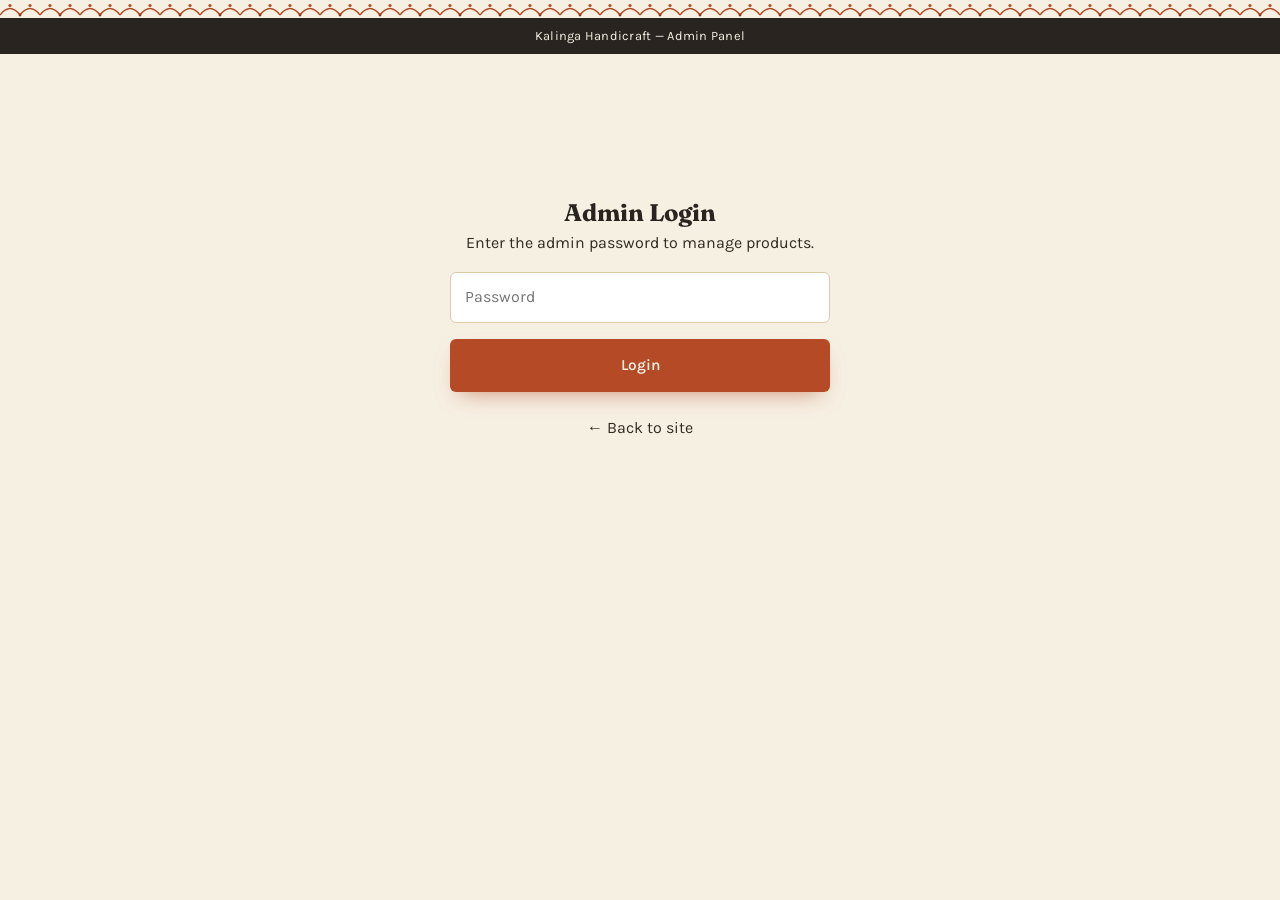
==== admin.html @ 69d44090 "changes on pages" ====
<!DOCTYPE html>
<html lang="en">
<head>
<meta charset="UTF-8">
<meta name="viewport" content="width=device-width, initial-scale=1.0">
<title>Admin — Kalinga Handicraft</title>
<meta name="robots" content="noindex,nofollow">
<link rel="preconnect" href="https://fonts.googleapis.com">
<link rel="preconnect" href="https://fonts.gstatic.com" crossorigin>
<link href="https://fonts.googleapis.com/css2?family=Fraunces:ital,opsz,wght@0,9..144,400;0,9..144,500;0,9..144,600;0,9..144,700;1,9..144,500&family=Karla:wght@400;500;600;700&display=swap" rel="stylesheet">
<link rel="stylesheet" href="styles.css">
</head>
<body>

<div class="deco-strip deco-strip--top" aria-hidden="true"></div>
<div class="topbar"><p>Kalinga Handicraft — Admin Panel</p></div>

<div class="admin-wrap">

  <div class="admin-gate" id="gate">
    <h2>Admin Login</h2>
    <p>Enter the admin password to manage products.</p>
    <input type="password" id="pw" placeholder="Password">
    <button class="btn btn-primary" id="loginBtn" style="width:100%;justify-content:center;">Login</button>
    <p id="loginMsg" style="color:var(--terracotta);margin-top:10px;"></p>
    <p style="margin-top:24px;"><a href="index.html">&larr; Back to site</a></p>
  </div>

  <div id="panel" style="display:none;">
    <h1 style="margin-bottom:6px;">Manage Products</h1>
    <p style="color:var(--brown);margin-bottom:24px;">Products added here appear instantly on Shop, Our Art (type: Art) and Crafts (type: Craft). Data is saved in this browser.</p>

    <form class="admin-form" id="productForm">
      <input type="hidden" id="editId">
      <label class="full">Product Name
        <input type="text" id="fName" required>
      </label>
      <label>Price (₹)
        <input type="number" id="fPrice" min="0" required>
      </label>
      <label>Type
        <select id="fType" required>
          <option value="art">Art</option>
          <option value="craft">Craft</option>
        </select>
      </label>
      <label class="full">Category
        <input type="text" id="fCategory" list="catList" placeholder="e.g. Folk Paintings" required>
        <datalist id="catList"></datalist>
      </label>
      <label class="full">Image path (inside your images/ folder)
        <input type="text" id="fImage" placeholder="images/your-photo.jpg" required>
      </label>
      <div class="full" style="display:flex;gap:10px;">
        <button type="submit" class="btn btn-primary" id="saveBtn">Add Product</button>
        <button type="button" class="btn btn-outline" id="cancelEdit" style="display:none;">Cancel Edit</button>
      </div>
    </form>

    <table class="admin-table">
      <thead><tr><th>Image</th><th>Name</th><th>Category</th><th>Type</th><th>Price</th><th></th></tr></thead>
      <tbody id="productRows"></tbody>
    </table>
  </div>

</div>

<div class="toast" id="toast" role="status" aria-live="polite"></div>

<script src="products.js"></script>
<script>
(() => {
  const PASSWORD = 'kalinga2026'; // change this before going live
  const gate = document.getElementById('gate');
  const panel = document.getElementById('panel');

  function toast(msg){
    const t = document.getElementById('toast');
    t.textContent = msg; t.classList.add('show');
    clearTimeout(window._t); window._t = setTimeout(()=>t.classList.remove('show'), 2200);
  }

  document.getElementById('loginBtn').addEventListener('click', () => {
    if (document.getElementById('pw').value === PASSWORD) {
      gate.style.display = 'none';
      panel.style.display = 'block';
      renderCategories();
      renderTable();
    } else {
      document.getElementById('loginMsg').textContent = 'Incorrect password.';
    }
  });

  function renderCategories(){
    const list = document.getElementById('catList');
    list.innerHTML = window.KHStore.CATEGORIES.map(c => `<option value="${c}">`).join('');
  }

  function renderTable(){
    const rows = document.getElementById('productRows');
    const products = window.KHStore.getProducts();
    rows.innerHTML = products.map(p => `
      <tr>
        <td><img src="${p.image}" alt=""></td>
        <td>${p.name}</td>
        <td>${p.category}</td>
        <td>${p.type}</td>
        <td>₹${Number(p.price).toLocaleString('en-IN')}</td>
        <td>
          <button class="edit-btn" data-id="${p.id}">Edit</button>
          <button class="del-btn" data-id="${p.id}">Delete</button>
        </td>
      </tr>
    `).join('');

    rows.querySelectorAll('.edit-btn').forEach(b => b.addEventListener('click', () => startEdit(b.dataset.id)));
    rows.querySelectorAll('.del-btn').forEach(b => b.addEventListener('click', () => {
      if (confirm('Delete this product?')) {
        window.KHStore.deleteProduct(b.dataset.id);
        renderTable();
        toast('Product deleted');
      }
    }));
  }

  function startEdit(id){
    const p = window.KHStore.getProducts().find(x => x.id === id);
    if (!p) return;
    document.getElementById('editId').value = p.id;
    document.getElementById('fName').value = p.name;
    document.getElementById('fPrice').value = p.price;
    document.getElementById('fType').value = p.type;
    document.getElementById('fCategory').value = p.category;
    document.getElementById('fImage').value = p.image;
    document.getElementById('saveBtn').textContent = 'Save Changes';
    document.getElementById('cancelEdit').style.display = 'inline-flex';
    window.scrollTo({top:0, behavior:'smooth'});
  }

  function resetForm(){
    document.getElementById('productForm').reset();
    document.getElementById('editId').value = '';
    document.getElementById('saveBtn').textContent = 'Add Product';
    document.getElementById('cancelEdit').style.display = 'none';
  }

  document.getElementById('cancelEdit').addEventListener('click', resetForm);

  document.getElementById('productForm').addEventListener('submit', (e) => {
    e.preventDefault();
    const id = document.getElementById('editId').value;
    const data = {
      name: document.getElementById('fName').value.trim(),
      price: Number(document.getElementById('fPrice').value),
      type: document.getElementById('fType').value,
      category: document.getElementById('fCategory').value.trim(),
      image: document.getElementById('fImage').value.trim()
    };
    if (id) {
      window.KHStore.updateProduct(id, data);
      toast('Product updated');
    } else {
      window.KHStore.addProduct(data);
      toast('Product added');
    }
    resetForm();
    renderCategories();
    renderTable();
  });
})();
</script>
</body>
</html>
---- styles.css ----
/* =========================================================
   KalaSetu — Design Tokens
========================================================= */
:root{
  --cream:        #F6F0E3;
  --cream-deep:   #EFE6D2;
  --sand-dark:    #DCCBA6;
  --brown:        #6B4226;
  --charcoal:     #2A2420;
  --ink:          #33291F;

  --terracotta:   #B54A26;
  --terracotta-dk:#8F3A1D;
  --maroon:       #7A2E23;
  --saffron:      #C9963E;
  --gold:         #C9963E;
  --clay:         #C1652F;
  --clay-dark:    #9A4C22;
  --skin:         #E7B98A;

  --green:        #3C5C43;
  --green-dark:   #24382A;
  --teal:         #2E5952;
  --teal-dark:    #1D3B36;

  --font-display: "Fraunces", "Georgia", serif;
  --font-body:    "Karla", "Segoe UI", sans-serif;

  --radius-sm: 6px;
  --radius-md: 14px;
  --shadow-card: 0 10px 24px -14px rgba(42,36,32,.35);

  --wrap: 1200px;
}

/* =========================================================
   Reset & base
========================================================= */
*,*::before,*::after{ box-sizing:border-box; }
html{ scroll-behavior:smooth; }
@media (prefers-reduced-motion: reduce){
  html{ scroll-behavior:auto; }
  *{ animation-duration:0.001ms !important; animation-iteration-count:1 !important; transition-duration:0.001ms !important; }
}
body{
  margin:0;
  font-family:var(--font-body);
  color:var(--ink);
  background:var(--cream);
  -webkit-font-smoothing:antialiased;
  line-height:1.55;
}
h1,h2,h3,h4,h5{ font-family:var(--font-display); margin:0; color:var(--charcoal); }
p{ margin:0; }
a{ color:inherit; text-decoration:none; }
img,svg{ display:block; max-width:100%; }
button{ font:inherit; cursor:pointer; }
ul{ list-style:none; margin:0; padding:0; }
:focus-visible{ outline:2.5px solid var(--terracotta); outline-offset:3px; }

.wrap{
  max-width:var(--wrap);
  margin-inline:auto;
  padding-inline:24px;
}

/* =========================================================
   Buttons
========================================================= */
.btn{
  display:inline-flex; align-items:center; gap:10px;
  padding:14px 26px;
  font-family:var(--font-body);
  font-weight:600;
  font-size:0.96rem;
  border-radius:var(--radius-sm);
  border:1.5px solid transparent;
  transition:transform .18s ease, background-color .18s ease, color .18s ease, box-shadow .18s ease;
  white-space:nowrap;
}
.btn svg{ width:16px; height:16px; fill:none; stroke:currentColor; stroke-width:2.2; stroke-linecap:round; }
.btn-primary{
  background:var(--terracotta);
  color:var(--cream);
  box-shadow:0 10px 22px -10px rgba(181,74,38,.6);
}
.btn-primary:hover{ background:var(--terracotta-dk); transform:translateY(-2px); }
.btn-outline{
  background:transparent;
  border-color:var(--green-dark);
  color:var(--green-dark);
}
.btn-outline:hover{ background:var(--green-dark); color:var(--cream); transform:translateY(-2px); }

/* =========================================================
   Ornamental border strips (mehndi-style repeating SVG tiles)
   Used: top of page, base of hero, edges of the service strip,
   and the footer's bottom-most band.
========================================================= */
.deco-strip{
  width:100%;
  background-repeat:repeat-x;
  background-position:left top;
}
.deco-strip--top{
  height:18px;
  background-color:var(--cream);
  background-image:url("data:image/svg+xml,%3Csvg%20xmlns%3D%22http%3A//www.w3.org/2000/svg%22%20width%3D%22240%22%20height%3D%2218%22%20viewBox%3D%220%200%20240%2018%22%3E%20%3Crect%20width%3D%22240%22%20height%3D%2218%22%20fill%3D%22%23F6F0E3%22/%3E%20%3Cg%20fill%3D%22none%22%20stroke%3D%22%23B54A26%22%20stroke-width%3D%221.3%22%3E%20%3Cpath%20d%3D%22M0%2C15%20Q10%2C2%2020%2C15%20Q30%2C2%2040%2C15%22%20/%3E%3Cpath%20d%3D%22M40%2C15%20Q50%2C2%2060%2C15%20Q70%2C2%2080%2C15%22%20/%3E%3Cpath%20d%3D%22M80%2C15%20Q90%2C2%20100%2C15%20Q110%2C2%20120%2C15%22%20/%3E%3Cpath%20d%3D%22M120%2C15%20Q130%2C2%20140%2C15%20Q150%2C2%20160%2C15%22%20/%3E%3Cpath%20d%3D%22M160%2C15%20Q170%2C2%20180%2C15%20Q190%2C2%20200%2C15%22%20/%3E%3Cpath%20d%3D%22M200%2C15%20Q210%2C2%20220%2C15%20Q230%2C2%20240%2C15%22%20/%3E%20%3C/g%3E%20%3Cg%20fill%3D%22%23B54A26%22%3E%20%3Ccircle%20cx%3D%2210%22%20cy%3D%225.5%22%20r%3D%221.6%22/%3E%3Ccircle%20cx%3D%2230%22%20cy%3D%225.5%22%20r%3D%221.6%22/%3E%3Ccircle%20cx%3D%2250%22%20cy%3D%225.5%22%20r%3D%221.6%22/%3E%3Ccircle%20cx%3D%2270%22%20cy%3D%225.5%22%20r%3D%221.6%22/%3E%3Ccircle%20cx%3D%2290%22%20cy%3D%225.5%22%20r%3D%221.6%22/%3E%3Ccircle%20cx%3D%22110%22%20cy%3D%225.5%22%20r%3D%221.6%22/%3E%3Ccircle%20cx%3D%22130%22%20cy%3D%225.5%22%20r%3D%221.6%22/%3E%3Ccircle%20cx%3D%22150%22%20cy%3D%225.5%22%20r%3D%221.6%22/%3E%3Ccircle%20cx%3D%22170%22%20cy%3D%225.5%22%20r%3D%221.6%22/%3E%3Ccircle%20cx%3D%22190%22%20cy%3D%225.5%22%20r%3D%221.6%22/%3E%3Ccircle%20cx%3D%22210%22%20cy%3D%225.5%22%20r%3D%221.6%22/%3E%3Ccircle%20cx%3D%22230%22%20cy%3D%225.5%22%20r%3D%221.6%22/%3E%20%3C/g%3E%20%3Cg%20fill%3D%22%238F3A1D%22%3E%20%3Ccircle%20cx%3D%2220%22%20cy%3D%2215%22%20r%3D%221.4%22/%3E%3Ccircle%20cx%3D%2260%22%20cy%3D%2215%22%20r%3D%221.4%22/%3E%3Ccircle%20cx%3D%22100%22%20cy%3D%2215%22%20r%3D%221.4%22/%3E%3Ccircle%20cx%3D%22140%22%20cy%3D%2215%22%20r%3D%221.4%22/%3E%3Ccircle%20cx%3D%22180%22%20cy%3D%2215%22%20r%3D%221.4%22/%3E%3Ccircle%20cx%3D%22220%22%20cy%3D%2215%22%20r%3D%221.4%22/%3E%20%3C/g%3E%20%3C/svg%3E");
  background-size:240px 18px;
}

/* =========================================================
   Topbar
========================================================= */
.topbar{
  background:var(--charcoal);
  color:var(--cream);
  text-align:center;
  font-size:0.8rem;
  letter-spacing:.02em;
  padding:8px 16px;
}

/* =========================================================
   Header
========================================================= */
.site-header{
  position:sticky; top:0; z-index:100;
  background:var(--cream);
  border-bottom:1px solid var(--sand-dark);
  transition:box-shadow .25s ease;
}
.site-header.scrolled{ box-shadow:0 8px 20px -14px rgba(0,0,0,.3); }

.header-row{
  display:flex; align-items:center; justify-content:space-between;
  padding-block:14px;
  gap:24px;
}
.brand{ display:flex; align-items:center; gap:12px; flex-shrink:0; }
.brand-mark{ width:44px; height:44px; color:var(--terracotta); flex-shrink:0; }
.brand-mark svg{ width:100%; height:100%; }
.brand-text{ display:flex; flex-direction:column; line-height:1.2; }
.brand-text strong{ font-family:var(--font-display); font-size:1.35rem; color:var(--charcoal); }
.brand-text em{ font-style:normal; font-size:.72rem; color:var(--terracotta); letter-spacing:.03em; }

.main-nav{ display:flex; align-items:center; gap:30px; }
.main-nav a{
  font-weight:600; font-size:.96rem; color:var(--ink);
  position:relative; padding-bottom:4px;
}
.main-nav a::after{
  content:""; position:absolute; left:0; right:100%; bottom:0; height:2px;
  background:var(--terracotta); transition:right .22s ease;
}
.main-nav a:hover::after, .main-nav a.active::after{ right:0; }
.main-nav a.active{ color:var(--terracotta); }

.header-actions{ display:flex; align-items:center; gap:6px; }
.icon-btn{
  width:40px; height:40px; display:grid; place-items:center;
  background:transparent; border:none; border-radius:50%;
  color:var(--ink); position:relative; transition:background .18s ease, color .18s ease;
}
.icon-btn:hover{ background:var(--cream-deep); color:var(--terracotta); }
.icon-btn svg{ width:20px; height:20px; fill:none; stroke:currentColor; stroke-width:2; stroke-linecap:round; stroke-linejoin:round; }
.cart-count{
  position:absolute; top:2px; right:2px;
  width:16px; height:16px; border-radius:50%;
  background:var(--terracotta); color:var(--cream);
  font-size:.62rem; font-weight:700; display:grid; place-items:center;
  transition:transform .2s ease;
}
.cart-count.bump{ transform:scale(1.4); }

.hamburger{
  display:none; width:40px; height:40px; border:none; background:none;
  flex-direction:column; justify-content:center; align-items:center; gap:5px;
}
.hamburger span{ width:22px; height:2px; background:var(--charcoal); transition:transform .25s ease, opacity .25s ease; }
.hamburger[aria-expanded="true"] span:nth-child(1){ transform:translateY(7px) rotate(45deg); }
.hamburger[aria-expanded="true"] span:nth-child(2){ opacity:0; }
.hamburger[aria-expanded="true"] span:nth-child(3){ transform:translateY(-7px) rotate(-45deg); }

.search-panel{
  max-height:0; overflow:hidden;
  background:var(--cream-deep);
  transition:max-height .3s ease;
}
.search-panel.open{ max-height:90px; border-top:1px solid var(--sand-dark); }
.search-panel form{ display:flex; gap:10px; padding:16px 0; }
.search-panel input{
  flex:1; padding:12px 16px; border:1.5px solid var(--sand-dark);
  border-radius:var(--radius-sm); font:inherit; background:var(--cream);
}
.search-panel button{
  padding:12px 22px; background:var(--terracotta); color:var(--cream);
  border:none; border-radius:var(--radius-sm); font-weight:600;
}

/* =========================================================
   Hero / Automatic Full-Width Banner Slider
========================================================= */

.hero-banner{
  position:relative;
  width:100%;
  overflow:hidden;
  background:var(--cream);
}

/* The banner uses the image's natural aspect ratio.
   This keeps your 1536x1024-style artwork proportional. */
.hero-slider{
  position:relative;
  width:100%;
  aspect-ratio:3 / 2;
  min-height:320px;
  overflow:hidden;
}

/* Individual slides */
.hero-slide{
  position:absolute;
  inset:0;
  width:100%;
  height:100%;

  opacity:0;
  visibility:hidden;
  z-index:0;

  transition:
    opacity 1s ease-in-out,
    visibility 1s ease-in-out;
}

.hero-slide.active{
  opacity:1;
  visibility:visible;
  z-index:1;
}

/* Full banner image */
.hero-slide img{
  display:block;
  width:100%;
  height:100%;
  object-fit:cover;
  object-position:center center;
}

/* =========================================================
   Slider arrows
========================================================= */

.hero-arrow{
  position:absolute;
  top:50%;
  z-index:10;

  width:46px;
  height:46px;

  transform:translateY(-50%);

  display:flex;
  align-items:center;
  justify-content:center;

  border:1px solid rgba(255,255,255,.55);
  border-radius:50%;

  background:rgba(42,36,32,.28);
  color:#fff;

  font-size:25px;
  line-height:1;

  cursor:pointer;

  opacity:0;
  transition:
    opacity .25s ease,
    background .25s ease,
    transform .25s ease;
}

.hero-banner:hover .hero-arrow,
.hero-arrow:focus-visible{
  opacity:1;
}

.hero-arrow:hover{
  background:rgba(42,36,32,.65);
}

.hero-prev{
  left:22px;
}

.hero-next{
  right:22px;
}

/* =========================================================
   Slider dots
========================================================= */

.hero-dots{
  position:absolute;
  left:50%;
  bottom:18px;
  z-index:12;

  transform:translateX(-50%);

  display:flex;
  align-items:center;
  gap:9px;
}

.hero-dot{
  width:11px;
  height:11px;

  padding:0;

  border:1.5px solid #fff;
  border-radius:50%;

  background:rgba(255,255,255,.35);

  cursor:pointer;

  transition:
    transform .25s ease,
    background-color .25s ease;
}

.hero-dot.active{
  background:#fff;
  transform:scale(1.25);
}

/* =========================================================
   Responsive banner
========================================================= */

@media (max-width:880px){
  .hero-slider{
    aspect-ratio:3 / 2;
    min-height:260px;
  }

  .hero-arrow{
    opacity:1;
    width:40px;
    height:40px;
    font-size:21px;
  }

  .hero-prev{
    left:12px;
  }

  .hero-next{
    right:12px;
  }
}

@media (max-width:620px){
  .hero-slider{
    aspect-ratio:3 / 2;
    min-height:190px;
  }

  .hero-arrow{
    width:34px;
    height:34px;
    font-size:18px;
  }

  .hero-prev{
    left:8px;
  }

  .hero-next{
    right:8px;
  }

  .hero-dots{
    bottom:9px;
    gap:7px;
  }

  .hero-dot{
    width:8px;
    height:8px;
  }
}

@media (prefers-reduced-motion: reduce){
  .hero-slide{
    transition:none;
  }
}

/* =========================================================
   Value strip
========================================================= */
.value-strip{ background:var(--cream); padding-block:38px; border-bottom:1px solid var(--sand-dark); }
.value-grid{
  display:grid; grid-template-columns:repeat(4,1fr); gap:28px;
}
.value-item{ display:flex; align-items:flex-start; gap:14px; }
.value-item svg{ width:34px; height:34px; flex-shrink:0; fill:none; stroke:var(--terracotta); stroke-width:1.6; stroke-linecap:round; stroke-linejoin:round; margin-top:2px; }
.value-item h3{ font-size:1.02rem; font-weight:700; margin-bottom:2px; }
.value-item p{ font-size:.88rem; color:var(--brown); }

/* =========================================================
   Categories
========================================================= */
.categories{ padding-block:72px; }
.section-title{
  text-align:center; font-size:clamp(1.7rem,3vw,2.2rem); font-weight:600;
  color:var(--green-dark); margin-bottom:44px;
  display:flex; align-items:center; justify-content:center; gap:16px;
}
.title-flourish{ width:40px; height:14px; color:var(--terracotta); }
.title-flourish.flip{ transform:scaleX(-1); }

.category-grid{
  display:grid; grid-template-columns:repeat(6,1fr); gap:20px;
}

/* Side branch decorations flanking the category grid. Save a tall,
   narrow vine/floral illustration as images/left-branch-tree.jpg; the
   right side reuses it flipped, so one artwork covers both. */
.categories{ position:relative; overflow:hidden; }
.category-branch{
  position:absolute; top:0; height:100%;
  width:clamp(60px, 8vw, 140px);
  object-fit:contain; object-position:top center;
  pointer-events:none; opacity:.9; z-index:0;
}
.category-branch-left{ left:0; }
.category-branch-right{ right:0; transform:scaleX(-1); }
.categories .wrap{ position:relative; z-index:1; }

/* Product / category cards. Each is a .fx-card (see "Interactive card
   hover effects" below) so hovering lifts it, lights a cursor-tracked
   glow behind the photo, and spins a thin gradient ring around the edge. */
.category-card{
  position:relative;
  display:block;
  background:var(--cream-deep);
  border-radius:var(--radius-md);
  border:1px solid var(--sand-dark);
  overflow:hidden;
  text-align:center;
  transition:transform .28s ease, box-shadow .28s ease, border-color .28s ease;
}
.category-card:hover{
  transform:translateY(-8px);
  box-shadow:var(--shadow-card);
  border-color:transparent;
}
.category-card img{
  position:relative; z-index:1;
  width:100%; aspect-ratio:1; object-fit:cover;
  transition:transform .5s ease;
}
.category-card:hover img{ transform:scale(1.08); }
.category-card h3{
  position:relative; z-index:1;
  font-size:1rem; font-weight:700; color:var(--charcoal);
  padding:16px 14px 20px;
}

/* =========================================================
   Interactive card hover effects: cursor-tracked glow +
   spinning circular border line. Applied via the .fx-card
   class (added on .category-card, .value-block, and a few
   other panels). The glow position is driven by --mx / --my,
   set in script.js on pointermove; it degrades gracefully to
   a centred glow if JS never sets them.
========================================================= */
.fx-card{
  position:relative;
  isolation:isolate;
}
.fx-card::before,
.fx-card::after{
  content:"";
  position:absolute;
  inset:0;
  border-radius:inherit;
  opacity:0;
  transition:opacity .35s ease;
  pointer-events:none;
}
/* Cursor-tracked glow */
.fx-card::before{
  z-index:0;
  background:radial-gradient(220px circle at var(--mx,50%) var(--my,50%), rgba(181,74,38,.32), transparent 70%);
}
/* Spinning circular border line */
.fx-card::after{
  z-index:3;
  inset:-1px;
  padding:2px;
  background:conic-gradient(from var(--fx-angle,0deg), transparent 0%, var(--gold) 18%, var(--terracotta) 36%, transparent 55%);
  -webkit-mask:linear-gradient(#000 0 0) content-box, linear-gradient(#000 0 0);
  -webkit-mask-composite:xor;
  mask-composite:exclude;
  animation:fx-spin 2.6s linear infinite;
  animation-play-state:paused;
}
.fx-card:hover::before,
.fx-card:hover::after{ opacity:1; }
.fx-card:hover::after{ animation-play-state:running; }
@keyframes fx-spin{
  to{ --fx-angle:360deg; }
}
@property --fx-angle{
  syntax:'<angle>';
  inherits:true;
  initial-value:0deg;
}
@media (prefers-reduced-motion: reduce){
  .fx-card::after{ animation:none; }
}

/* =========================================================
   Story
========================================================= */
.story{ padding-block:72px; background:var(--cream-deep); }
.story-grid{
  display:grid; grid-template-columns:1fr 1fr; gap:64px; align-items:center;
}
.eyebrow-line span{
  color:var(--terracotta); font-weight:700; font-size:.85rem;
}
.story-copy h2{
  font-size:clamp(1.9rem,3.4vw,2.5rem); margin:10px 0 18px; color:var(--charcoal); font-weight:600;
}
.story-copy h2 em{ font-style:italic; color:var(--terracotta); font-weight:500; }
.story-copy p{ color:var(--brown); max-width:48ch; margin-bottom:26px; font-size:1.02rem; }

/* =========================================================
   Service strip
========================================================= */
.service-strip{
  position:relative;
  background:var(--green-dark);
  padding-block:38px;
  color:var(--cream);
}
/* Real carved-wood border artwork framing the strip's top and bottom
   edges, sitting flush above the Quick Links column below it. Fixed
   height + object-fit:cover keeps it a slim trim on wide screens.
   >>> Change the "height" below to make the trim thicker/thinner. <<< */
.service-strip-border{
  display:block;
  position:absolute;
  left:0; right:0;
  width:100%;
  height:16px;
  object-fit:cover;
  object-position:center;
  pointer-events:none;
}
.service-strip-border--top{
  top:0;
}
.service-strip-border--bottom{
  bottom:0;
}

.service-grid{ display:grid; grid-template-columns:repeat(4,1fr); gap:24px; }
.service-item{ display:flex; align-items:center; gap:14px; }
.service-item svg{ width:30px; height:30px; flex-shrink:0; fill:none; stroke:var(--gold); stroke-width:1.7; stroke-linecap:round; stroke-linejoin:round; }
.service-item h4{ color:var(--cream); font-size:.96rem; font-weight:700; }
.service-item p{ font-size:.8rem; color:var(--sand-dark); }

/* =========================================================
   Footer
========================================================= */
.site-footer{ background:var(--charcoal); color:var(--sand-dark); padding-top:56px; }
.footer-grid{
  display:grid; grid-template-columns:1.4fr 1fr 1fr 1.5fr; gap:36px;
  padding-bottom:44px; border-bottom:1px solid rgba(246,240,227,.12);
}
.footer-brand .brand-text strong{ color:var(--cream); }
.footer-brand p{ margin-top:14px; font-size:.88rem; max-width:30ch; }
.footer-col h5{ color:var(--cream); font-size:.95rem; margin-bottom:16px; font-weight:700; }
.footer-col a{ display:block; padding:5px 0; font-size:.9rem; transition:color .18s ease, padding-left .18s ease; }
.footer-col a:hover{ color:var(--gold); padding-left:4px; }
.footer-newsletter p{ font-size:.88rem; margin-bottom:16px; }
#newsletterForm{ display:flex; gap:8px; }
#newsletterForm input{
  flex:1; min-width:0; padding:11px 14px; border-radius:var(--radius-sm);
  border:1.5px solid rgba(246,240,227,.25); background:rgba(246,240,227,.06); color:var(--cream); font:inherit;
}
#newsletterForm input::placeholder{ color:rgba(246,240,227,.5); }
#newsletterForm button{
  width:42px; flex-shrink:0; background:var(--terracotta); border:none; border-radius:var(--radius-sm);
  display:grid; place-items:center; color:var(--cream); transition:background .18s ease;
}
#newsletterForm button:hover{ background:var(--terracotta-dk); }
#newsletterForm button svg{ width:18px; height:18px; fill:none; stroke:currentColor; stroke-width:2.2; }
.form-note{ font-size:.8rem; margin-top:10px; min-height:1em; color:var(--gold); }
.socials{ display:flex; gap:10px; margin-top:18px; }
.socials a{
  width:34px; height:34px; border-radius:50%; border:1px solid rgba(246,240,227,.25);
  display:grid; place-items:center; font-size:.68rem; font-weight:700; letter-spacing:.02em;
  transition:background .18s ease, border-color .18s ease;
}
.socials a:hover{ background:var(--terracotta); border-color:var(--terracotta); color:var(--cream); }
.socials svg{ width:18px; height:18px; }
.socials-row svg{ width:18px; height:18px; }

/* Shop / Art / Crafts catalog */
.filter-bar{ display:flex; flex-wrap:wrap; gap:10px; justify-content:center; margin:0 0 36px; }
.filter-bar .chip{
  padding:8px 18px; border-radius:999px; border:1.5px solid var(--sand-dark); background:var(--cream-deep);
  color:var(--ink); font:inherit; font-size:.9rem; cursor:pointer; transition:background .18s ease,color .18s ease,border-color .18s ease;
}
.filter-bar .chip:hover{ border-color:var(--gold); }
.filter-bar .chip.active{ background:var(--terracotta); border-color:var(--terracotta); color:var(--cream); }
.product-card h3{ margin-bottom:4px; }
.product-price{ color:var(--terracotta-dk,var(--terracotta)); font-weight:700; margin-bottom:12px; }
.product-add{ width:100%; justify-content:center; padding:10px 16px; font-size:.88rem; }
.product-empty{ grid-column:1/-1; text-align:center; color:var(--brown); padding:40px 0; }

/* Admin panel */
.admin-wrap{ max-width:960px; margin:0 auto; padding:60px 20px 100px; }
.admin-gate{ max-width:380px; margin:80px auto; text-align:center; }
.admin-gate input{ width:100%; padding:12px 14px; margin:16px 0; border-radius:var(--radius-sm); border:1.5px solid var(--sand-dark); font:inherit; }
.admin-form{ display:grid; grid-template-columns:1fr 1fr; gap:14px; background:var(--cream-deep); padding:24px; border-radius:var(--radius-md); margin-bottom:36px; }
.admin-form label{ display:flex; flex-direction:column; gap:6px; font-size:.85rem; font-weight:600; }
.admin-form input, .admin-form select{ padding:10px 12px; border-radius:var(--radius-sm); border:1.5px solid var(--sand-dark); font:inherit; }
.admin-form .full{ grid-column:1/-1; }
.admin-table{ width:100%; border-collapse:collapse; font-size:.92rem; }
.admin-table th, .admin-table td{ padding:10px 8px; border-bottom:1px solid var(--sand-dark); text-align:left; vertical-align:middle; }
.admin-table img{ width:44px; height:44px; object-fit:cover; border-radius:6px; }
.admin-table button{ padding:6px 12px; border-radius:6px; border:none; cursor:pointer; font:inherit; font-size:.82rem; margin-right:6px; }
.admin-table .edit-btn{ background:var(--gold); color:var(--ink); }
.admin-table .del-btn{ background:var(--terracotta); color:var(--cream); }
@media (max-width:640px){ .admin-form{ grid-template-columns:1fr; } }

/* Bottom-most ornamental band — maroon scalloped strip carrying the
   copyright line, matching the top/hero borders in style. */
.footer-bottom{
  text-align:center;
  padding:26px 0;
  font-size:.82rem;
  color:var(--cream);
  background-color:var(--maroon);
  background-image:url("data:image/svg+xml,%3Csvg%20xmlns%3D%22http%3A//www.w3.org/2000/svg%22%20width%3D%22240%22%20height%3D%2220%22%20viewBox%3D%220%200%20240%2020%22%3E%20%3Crect%20width%3D%22240%22%20height%3D%2220%22%20fill%3D%22%238F3A1D%22/%3E%20%3Cg%20fill%3D%22none%22%20stroke%3D%22%23F2E6CE%22%20stroke-width%3D%221.1%22%20opacity%3D%220.9%22%3E%20%3Cpath%20d%3D%22M0%2C15%20Q10%2C4%2020%2C15%20Q30%2C4%2040%2C15%22%20/%3E%3Cpath%20d%3D%22M40%2C15%20Q50%2C4%2060%2C15%20Q70%2C4%2080%2C15%22%20/%3E%3Cpath%20d%3D%22M80%2C15%20Q90%2C4%20100%2C15%20Q110%2C4%20120%2C15%22%20/%3E%3Cpath%20d%3D%22M120%2C15%20Q130%2C4%20140%2C15%20Q150%2C4%20160%2C15%22%20/%3E%3Cpath%20d%3D%22M160%2C15%20Q170%2C4%20180%2C15%20Q190%2C4%20200%2C15%22%20/%3E%3Cpath%20d%3D%22M200%2C15%20Q210%2C4%20220%2C15%20Q230%2C4%20240%2C15%22%20/%3E%20%3C/g%3E%20%3Cg%20fill%3D%22%23F2E6CE%22%20opacity%3D%220.9%22%3E%20%3Ccircle%20cx%3D%2210%22%20cy%3D%227%22%20r%3D%221.3%22/%3E%3Ccircle%20cx%3D%2230%22%20cy%3D%227%22%20r%3D%221.3%22/%3E%3Ccircle%20cx%3D%2250%22%20cy%3D%227%22%20r%3D%221.3%22/%3E%3Ccircle%20cx%3D%2270%22%20cy%3D%227%22%20r%3D%221.3%22/%3E%3Ccircle%20cx%3D%2290%22%20cy%3D%227%22%20r%3D%221.3%22/%3E%3Ccircle%20cx%3D%22110%22%20cy%3D%227%22%20r%3D%221.3%22/%3E%3Ccircle%20cx%3D%22130%22%20cy%3D%227%22%20r%3D%221.3%22/%3E%3Ccircle%20cx%3D%22150%22%20cy%3D%227%22%20r%3D%221.3%22/%3E%3Ccircle%20cx%3D%22170%22%20cy%3D%227%22%20r%3D%221.3%22/%3E%3Ccircle%20cx%3D%22190%22%20cy%3D%227%22%20r%3D%221.3%22/%3E%3Ccircle%20cx%3D%22210%22%20cy%3D%227%22%20r%3D%221.3%22/%3E%3Ccircle%20cx%3D%22230%22%20cy%3D%227%22%20r%3D%221.3%22/%3E%20%3C/g%3E%20%3Cg%20fill%3D%22%23F2E6CE%22%20opacity%3D%220.85%22%3E%20%3Ccircle%20cx%3D%2220%22%20cy%3D%2215%22%20r%3D%221.1%22/%3E%3Ccircle%20cx%3D%2260%22%20cy%3D%2215%22%20r%3D%221.1%22/%3E%3Ccircle%20cx%3D%22100%22%20cy%3D%2215%22%20r%3D%221.1%22/%3E%3Ccircle%20cx%3D%22140%22%20cy%3D%2215%22%20r%3D%221.1%22/%3E%3Ccircle%20cx%3D%22180%22%20cy%3D%2215%22%20r%3D%221.1%22/%3E%3Ccircle%20cx%3D%22220%22%20cy%3D%2215%22%20r%3D%221.1%22/%3E%20%3C/g%3E%20%3C/svg%3E");
  background-repeat:repeat-x;
  background-position:left top;
  background-size:240px 20px;
}
.footer-bottom p{
  display:inline-flex;
  align-items:center;
  gap:12px;
}
.footer-bottom p::before,
.footer-bottom p::after{
  content:"";
  width:26px;
  height:1px;
  background:rgba(246,240,227,.55);
}

/* =========================================================
   Icon images (replaces inline SVG icons on Contact / Our Story)
   Drop a small square PNG (ideally on a transparent background,
   around 64x64px) at each path named in the page markup.
========================================================= */
.icon-btn img{ width:20px; height:20px; object-fit:contain; }
.info-icon img,
.ticon-img,
.vicon-img,
.stat-icon img{ width:22px; height:22px; object-fit:contain; }
.t-dot-img{ width:18px; height:18px; object-fit:contain; }

/* =========================================================
   Page hero (Contact / Our Story — shared shape, own art)
========================================================= */
.page-hero{
  position:relative;
  background:linear-gradient(180deg, var(--cream) 0%, var(--cream-deep) 100%);
  overflow:hidden;
}
.page-hero-grid{
  display:grid; grid-template-columns:1.05fr 1fr; align-items:center; gap:40px;
  padding-block:56px 44px;
}
.page-hero-kicker{ display:flex; align-items:center; gap:14px; margin-bottom:16px; }
.page-hero-kicker .rule{ width:56px; height:1px; background:var(--terracotta); }
.page-hero-kicker span{ color:var(--terracotta); font-size:.85rem; font-weight:700; }
.page-hero-copy h1{ font-size:clamp(2.4rem,4.2vw,3.4rem); line-height:1.05; font-weight:600; color:var(--green-dark); }
.page-hero-copy h1 em{ font-style:italic; color:var(--terracotta); font-weight:500; }
.page-hero-copy h2{ margin-top:22px; font-size:1.35rem; font-weight:500; color:var(--ink); max-width:34ch; }
.page-hero-copy p{ margin-top:16px; color:var(--brown); max-width:44ch; font-size:1.02rem; }
.page-hero-copy .btn{ margin-top:26px; }
.page-hero-art{ position:relative; aspect-ratio:6/5; border-radius:var(--radius-md); overflow:hidden; border:1px solid var(--sand-dark); }
.page-hero-art img{ width:100%; height:100%; object-fit:cover; display:block; }

/* =========================================================
   Contact page
========================================================= */
.contact-section{ padding-block:64px; }
.contact-grid{
  display:grid; grid-template-columns:1fr 1fr; gap:28px; align-items:start;
}
.panel{
  background:var(--cream); border:1px solid var(--sand-dark); border-radius:var(--radius-md);
  padding:32px;
}
.panel h3{ font-size:1.25rem; font-weight:600; margin-bottom:22px; }
.form-row{ display:grid; grid-template-columns:1fr 1fr; gap:14px; margin-bottom:14px; }
.field{
  width:100%; font:inherit; padding:13px 16px; border-radius:var(--radius-sm);
  border:1.5px solid var(--sand-dark); background:var(--cream-deep); color:var(--ink);
}
.field::placeholder{ color:var(--brown); opacity:.75; }
textarea.field{ resize:vertical; min-height:120px; margin-bottom:20px; }
.send-row{ display:flex; align-items:center; gap:18px; flex-wrap:wrap; }
.privacy-note{ display:flex; align-items:center; gap:10px; font-size:.82rem; color:var(--brown); }
.privacy-note img{ width:18px; height:18px; }

.contact-info{ display:flex; flex-direction:column; gap:22px; }
.info-item{ display:flex; gap:16px; align-items:flex-start; }
.info-icon{
  flex:none; width:44px; height:44px; border-radius:50%; background:var(--cream-deep);
  border:1px solid var(--sand-dark); display:grid; place-items:center;
}
.info-item h5{ font-size:.98rem; font-weight:700; margin-bottom:4px; }
.info-item p{ font-size:.86rem; color:var(--brown); }
.socials-row{ display:flex; gap:10px; margin-top:4px; }
.socials-row a{
  width:30px; height:30px; border-radius:50%; background:var(--terracotta); color:var(--cream);
  display:grid; place-items:center; font-size:.68rem; font-weight:700; transition:background .18s ease;
}
.socials-row a:hover{ background:var(--terracotta-dk); }

.map-section{ padding-block:0 64px; }
.map-card{
  display:grid; grid-template-columns:0.8fr 1.4fr; background:var(--cream-deep);
  border:1px solid var(--sand-dark); border-radius:var(--radius-md); overflow:hidden;
}
.map-intro{ padding:36px; }
.map-intro p{ color:var(--brown); font-size:.92rem; margin:12px 0 22px; max-width:26ch; }
.map-visual{ position:relative; aspect-ratio:16/9; min-height:260px; }
.map-visual img{ width:100%; height:100%; object-fit:cover; display:block; }

.trust-strip{
  display:grid; grid-template-columns:repeat(4,1fr);
  margin:0 auto 64px; max-width:var(--wrap); padding:28px 24px;
  background:var(--cream); border:1px solid var(--sand-dark); border-radius:var(--radius-md);
}
.trust-item{ display:flex; align-items:center; gap:14px; padding:0 18px; border-left:1px dashed var(--sand-dark); }
.trust-item:first-child{ border-left:none; }
.trust-item .ticon-img{ flex:none; }
.trust-item h5{ font-size:.92rem; font-weight:700; }
.trust-item p{ font-size:.8rem; color:var(--brown); }

/* =========================================================
   Our Story page
========================================================= */
.values-strip{
  padding-block:44px;
  background:var(--cream-deep);
  border-block:1px solid var(--sand-dark);
}
.values-strip .wrap{
  display:grid;
  grid-template-columns:repeat(4,1fr);
  gap:20px;
}

/* Value cards (Mission / Promise / People / Planet). Each carries
   .fx-card in the markup, so it gets the cursor-tracked glow + spinning
   ring defined above under "Interactive card hover effects". Fixed to
   render as true SQUARE cards via aspect-ratio, with icon + text
   centered inside. */
.value-block{
  position:relative;
  display:flex;
  flex-direction:column;
  align-items:center;
  justify-content:center;
  text-align:center;
  aspect-ratio:1 / 1;
  padding:24px;
  background:var(--cream);
  border:1px solid var(--sand-dark);
  border-radius:var(--radius-md);
  overflow:hidden;
  transition:transform .28s ease, box-shadow .28s ease;
}
.value-block:hover{
  transform:translateY(-6px);
  box-shadow:var(--shadow-card);
}
/* keep icon + text above the fx-card glow (z-index:0) and below its
   spinning ring (z-index:3) */
.value-block .value-icon-wrap,
.value-block h4,
.value-block p{ position:relative; z-index:1; }

.value-icon-wrap{
  width:64px; height:64px;
  border-radius:50%;
  background:var(--cream-deep);
  border:1px solid var(--sand-dark);
  display:grid; place-items:center;
  margin-bottom:14px;
  flex-shrink:0;
  overflow:hidden;              /* clips the image to the circle */
  transition:transform .3s ease, border-color .3s ease, box-shadow .3s ease;
}
.value-icon-wrap img{
  width:100%;
  height:100%;
  object-fit:cover;             /* fills the circle instead of shrinking to fit */
}

.value-block:hover .value-icon-wrap{
  transform:scale(1.08) rotate(-4deg);
  border-color:var(--terracotta);
  box-shadow:
    0 0 0 6px rgba(181,74,38,.12),
    0 0 22px -2px rgba(201,150,62,.7);
}

.value-block h4{ font-size:1rem; font-weight:700; margin-bottom:6px; }
.value-block p{ font-size:.85rem; color:var(--brown); line-height:1.4; }

.journey{ padding-block:76px; }
.journey .wrap{ display:grid; grid-template-columns:1fr 1fr; gap:56px; align-items:start; }
.journey-photo{ position:relative; aspect-ratio:4/5; border-radius:var(--radius-md); overflow:hidden; box-shadow:var(--shadow-card); }
.journey-photo img{ width:100%; height:100%; object-fit:cover; display:block; }
.photo-caption{
  position:absolute; left:0; right:0; bottom:0;
  background:linear-gradient(0deg, rgba(20,15,8,.75), transparent);
  color:var(--cream); padding:24px 20px 16px; font-size:.82rem;
}
.photo-caption strong{ display:block; font-size:1rem; margin-bottom:2px; }
.journey-text h3{ font-size:2rem; font-weight:600; margin-bottom:10px; }
.rule-motif{ display:flex; align-items:center; gap:10px; margin-bottom:22px; }
.rule-motif .line{ width:44px; height:1px; background:var(--terracotta); }
.rule-motif .dot{ color:var(--terracotta); }
.journey-text > p{ color:var(--brown); margin-bottom:30px; max-width:44ch; }
.timeline li{ display:flex; align-items:flex-start; gap:16px; padding-bottom:26px; position:relative; }
.timeline .t-dot-img{ margin-top:2px; }
.timeline li:not(:last-child)::before{
  content:""; position:absolute; left:9px; top:26px; bottom:0; width:1px; background:var(--sand-dark);
}
.timeline h5{ color:var(--terracotta-dk); font-size:1.02rem; font-weight:700; margin-bottom:4px; }
.timeline p{ color:var(--brown); font-size:.92rem; max-width:40ch; }

.impact-wrap{ padding:0 24px 76px; max-width:var(--wrap); margin-inline:auto; }
.impact{
  background:var(--cream-deep); border:1px solid var(--sand-dark); border-radius:var(--radius-md);
  padding:40px; display:grid; grid-template-columns:1.1fr repeat(4,1fr); align-items:center; gap:26px;
}
.impact-intro h4{ font-size:1.4rem; font-weight:600; margin-bottom:8px; }
.impact-intro p{ color:var(--brown); font-size:.92rem; max-width:22ch; }
.stat{ display:flex; align-items:center; gap:14px; }
.stat-icon{
  flex:none; width:56px; height:56px; border-radius:50%; background:var(--cream);
  border:1px solid var(--sand-dark); display:grid; place-items:center;
  overflow:hidden;
  

}
.stat-icon img{
  width:100%;
  height:100%;
  object-fit:cover;             /* fill the full circle like Mission/Promise */
}

@media (max-width:1024px){
  .contact-grid{ grid-template-columns:1fr; }
  .map-card{ grid-template-columns:1fr; }
  .trust-strip{ grid-template-columns:1fr 1fr; }
  .values-strip .wrap{ grid-template-columns:1fr 1fr; }
  .journey .wrap{ grid-template-columns:1fr; }
  .impact{ grid-template-columns:1fr 1fr; row-gap:24px; }
  .page-hero-grid{ grid-template-columns:1fr; }
}
@media (max-width:620px){
  .form-row{ grid-template-columns:1fr; }
  .trust-strip{ grid-template-columns:1fr; }
  .values-strip .wrap{ grid-template-columns:1fr; }
  .impact{ grid-template-columns:1fr; }
}

/* =========================================================
   Toast
========================================================= */
.toast{
  position:fixed; left:50%; bottom:28px; transform:translate(-50%,20px);
  background:var(--charcoal); color:var(--cream); padding:12px 22px;
  border-radius:999px; font-size:.9rem; font-weight:600;
  opacity:0; pointer-events:none; transition:opacity .3s ease, transform .3s ease;
  z-index:999; box-shadow:0 12px 30px -10px rgba(0,0,0,.5);
}
.toast.show{ opacity:1; transform:translate(-50%,0); }

/* =========================================================
   Responsive
========================================================= */
@media (max-width: 1024px){
  .category-grid{ grid-template-columns:repeat(3,1fr); }
  .footer-grid{ grid-template-columns:1fr 1fr; }
}

@media (max-width: 880px){
  .main-nav{
    position:absolute; top:100%; left:0; right:0;
    background:var(--cream); border-bottom:1px solid var(--sand-dark);
    flex-direction:column; align-items:stretch; gap:0;
    max-height:0; overflow:hidden; transition:max-height .3s ease;
  }
  .main-nav.open{ max-height:340px; }
  .main-nav a{ padding:16px 24px; border-top:1px solid var(--sand-dark); }
  .main-nav a::after{ display:none; }
  .hamburger{ display:flex; }

  .hero-grid{ grid-template-columns:1fr; text-align:center; }
  .hero-copy{ order:2; }
  .hero-art{ order:1; max-width:420px; margin-inline:auto; }
  .hero-rule{ margin-inline:auto; }
  .hero-desc{ margin-inline:auto; }

  .value-grid{ grid-template-columns:1fr 1fr; }
  .story-grid{ grid-template-columns:1fr; }
  .story-copy{ text-align:center; }
  .story-copy p{ margin-inline:auto; }
  .service-grid{ grid-template-columns:1fr 1fr; }
}

@media (max-width: 620px){
  .category-grid{ grid-template-columns:repeat(2,1fr); }
  .category-branch{ display:none; }
  .value-grid{ grid-template-columns:1fr; }
  .service-grid{ grid-template-columns:1fr; }
  .footer-grid{ grid-template-columns:1fr; text-align:center; }
  .footer-col a:hover{ padding-left:0; }
  .socials{ justify-content:center; }
  #newsletterForm{ max-width:340px; margin-inline:auto; }
  .header-row{ padding-block:10px; }
  .brand-text strong{ font-size:1.1rem; }
  .deco-strip--top{ height:12px; background-size:160px 12px; }
}
/* =========================================================
   HOME BANNER
========================================================= */

.hero-banner {
  position: relative;
  width: 100%;
  overflow: hidden;
}

.hero-slider {
  position: relative;
  width: 100%;
  height: 480px;
  overflow: hidden;
}


/* =========================================================
   SLIDES
========================================================= */

.hero-slide {
  position: absolute;
  inset: 0;

  width: 100%;
  height: 100%;

  opacity: 0;
  visibility: hidden;

  transition:
    opacity 0.8s ease,
    visibility 0.8s ease;
}

.hero-slide.active {
  opacity: 1;
  visibility: visible;
}


/* =========================================================
   BANNER IMAGE
========================================================= */

.hero-slide img {
  width: 100%;
  height: 100%;

  display: block;

  object-fit: cover;
  object-position: center;
}


/* =========================================================
   EXPLORE COLLECTION BUTTON
========================================================= */

.hero-collection-btn {
  position: absolute;

  left: 50%;
  bottom: 45px;

  transform: translateX(-50%);

  display: inline-flex;
  align-items: center;
  justify-content: center;

  gap: 12px;

  padding: 14px 28px;

  background: #c84b1f;
  color: #ffffff;

  text-decoration: none;

  border-radius: 8px;

  font-size: 16px;
  font-weight: 700;

  white-space: nowrap;

  box-shadow: 0 8px 20px rgba(0,0,0,0.22);

  z-index: 5;

  transition:
    transform 0.25s ease,
    background 0.25s ease,
    box-shadow 0.25s ease;
}

.hero-collection-btn span {
  font-size: 24px;
  line-height: 1;
}

.hero-collection-btn:hover {
  background: #a83d18;

  transform:
    translateX(-50%)
    translateY(-3px);

  box-shadow:
    0 12px 25px rgba(0,0,0,0.28);
}


/* =========================================================
   ARROWS
========================================================= */

.hero-arrow {
  position: absolute;

  top: 50%;

  z-index: 10;

  width: 46px;
  height: 46px;

  transform: translateY(-50%);

  display: flex;
  align-items: center;
  justify-content: center;

  border: 1px solid rgba(255,255,255,0.7);

  border-radius: 50%;

  background: rgba(0,0,0,0.25);

  color: #fff;

  font-size: 24px;

  cursor: pointer;

  opacity: 0;

  transition:
    opacity 0.25s ease,
    background 0.25s ease;
}

.hero-banner:hover .hero-arrow {
  opacity: 1;
}

.hero-arrow:hover {
  background: rgba(0,0,0,0.65);
}

.hero-prev {
  left: 20px;
}

.hero-next {
  right: 20px;
}


/* =========================================================
   DOTS
========================================================= */

.hero-dots {
  position: absolute;

  left: 50%;
  bottom: 14px;

  z-index: 10;

  transform: translateX(-50%);

  display: flex;
  gap: 9px;
}

.hero-dot {
  width: 10px;
  height: 10px;

  padding: 0;

  border: 1px solid #fff;

  border-radius: 50%;

  background: rgba(255,255,255,0.4);

  cursor: pointer;
}

.hero-dot.active {
  background: #fff;
  transform: scale(1.25);
}


/* =========================================================
   TABLET
========================================================= */

@media (max-width: 1000px) {

  .hero-slider {
    height: 400px;
  }

}


/* =========================================================
   MOBILE
========================================================= */

@media (max-width: 768px) {

  .hero-slider {
    height: 300px;
  }

  .hero-collection-btn {
    bottom: 32px;

    padding: 11px 20px;

    font-size: 14px;

    gap: 8px;
  }

  .hero-collection-btn span {
    font-size: 20px;
  }

  .hero-arrow {
    opacity: 1;

    width: 36px;
    height: 36px;

    font-size: 19px;
  }

  .hero-prev {
    left: 8px;
  }

  .hero-next {
    right: 8px;
  }

}


/* =========================================================
   SMALL MOBILE
========================================================= */

@media (max-width: 480px) {

  .hero-slider {
    height: 240px;
  }

  .hero-collection-btn {
    bottom: 25px;

    padding: 9px 16px;

    font-size: 12px;
  }

  .hero-collection-btn span {
    font-size: 18px;
  }

}
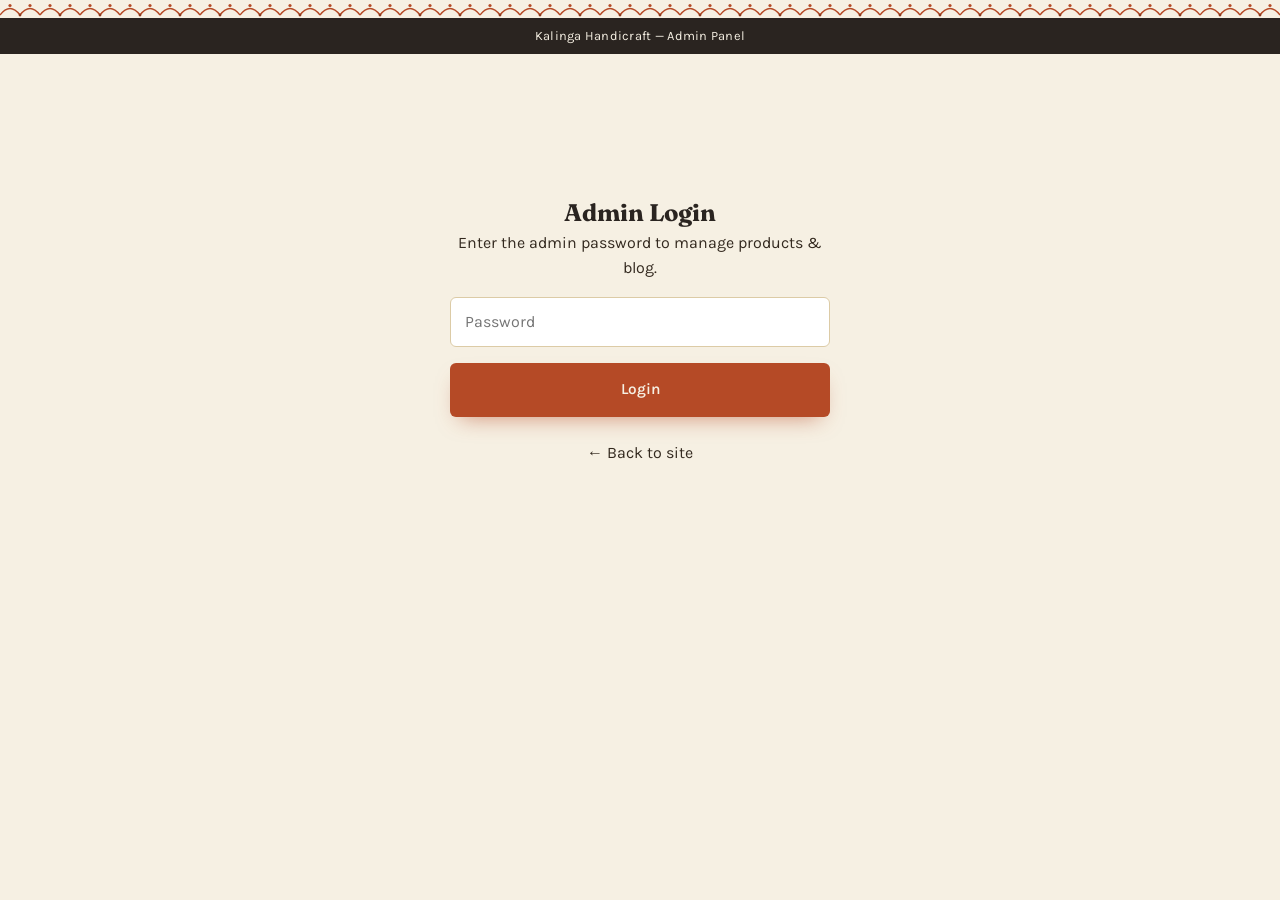
==== commit c7363c14: "products added" ====
--- a/admin.html
+++ b/admin.html
@@ -19,7 +19,7 @@
 
   <div class="admin-gate" id="gate">
     <h2>Admin Login</h2>
-    <p>Enter the admin password to manage products.</p>
+    <p>Enter the admin password to manage products &amp; blog.</p>
     <input type="password" id="pw" placeholder="Password">
     <button class="btn btn-primary" id="loginBtn" style="width:100%;justify-content:center;">Login</button>
     <p id="loginMsg" style="color:var(--terracotta);margin-top:10px;"></p>
@@ -27,40 +27,87 @@
   </div>
 
   <div id="panel" style="display:none;">
-    <h1 style="margin-bottom:6px;">Manage Products</h1>
-    <p style="color:var(--brown);margin-bottom:24px;">Products added here appear instantly on Shop, Our Art (type: Art) and Crafts (type: Craft). Data is saved in this browser.</p>
-
-    <form class="admin-form" id="productForm">
-      <input type="hidden" id="editId">
-      <label class="full">Product Name
-        <input type="text" id="fName" required>
-      </label>
-      <label>Price (₹)
-        <input type="number" id="fPrice" min="0" required>
-      </label>
-      <label>Type
-        <select id="fType" required>
-          <option value="art">Art</option>
-          <option value="craft">Craft</option>
-        </select>
-      </label>
-      <label class="full">Category
-        <input type="text" id="fCategory" list="catList" placeholder="e.g. Folk Paintings" required>
-        <datalist id="catList"></datalist>
-      </label>
-      <label class="full">Image path (inside your images/ folder)
-        <input type="text" id="fImage" placeholder="images/your-photo.jpg" required>
-      </label>
-      <div class="full" style="display:flex;gap:10px;">
-        <button type="submit" class="btn btn-primary" id="saveBtn">Add Product</button>
-        <button type="button" class="btn btn-outline" id="cancelEdit" style="display:none;">Cancel Edit</button>
-      </div>
-    </form>
-
-    <table class="admin-table">
-      <thead><tr><th>Image</th><th>Name</th><th>Category</th><th>Type</th><th>Price</th><th></th></tr></thead>
-      <tbody id="productRows"></tbody>
-    </table>
+    <h1 style="margin-bottom:6px;">Admin Panel</h1>
+    <p style="color:var(--brown);margin-bottom:20px;">Manage products and blog posts. Data is saved in this browser (swap for your Django API later).</p>
+
+    <div class="admin-tabs">
+      <button type="button" class="admin-tab active" data-tab="productsSection">Products</button>
+      <button type="button" class="admin-tab" data-tab="blogSection">Blog</button>
+    </div>
+
+    <!-- ===================== PRODUCTS ===================== -->
+    <section class="admin-section active" id="productsSection">
+      <p style="color:var(--brown);margin-bottom:20px;">Products appear instantly on Shop, Our Art (type: Art) and Crafts (type: Craft).</p>
+
+      <form class="admin-form" id="productForm">
+        <input type="hidden" id="editId">
+        <label class="full">Product Name
+          <input type="text" id="fName" required>
+        </label>
+        <label>Price (₹)
+          <input type="number" id="fPrice" min="0" required>
+        </label>
+        <label>Type
+          <select id="fType" required>
+            <option value="art">Art</option>
+            <option value="craft">Craft</option>
+          </select>
+        </label>
+        <label class="full">Category
+          <input type="text" id="fCategory" list="catList" placeholder="e.g. Folk Paintings" required>
+          <datalist id="catList"></datalist>
+        </label>
+        <label class="full">Image path (inside your images/ folder)
+          <input type="text" id="fImage" placeholder="images/your-photo.jpg" required>
+        </label>
+        <div class="full" style="display:flex;gap:10px;">
+          <button type="submit" class="btn btn-primary" id="saveBtn">Add Product</button>
+          <button type="button" class="btn btn-outline" id="cancelEdit" style="display:none;">Cancel Edit</button>
+        </div>
+      </form>
+
+      <table class="admin-table">
+        <thead><tr><th>Image</th><th>Name</th><th>Category</th><th>Type</th><th>Price</th><th></th></tr></thead>
+        <tbody id="productRows"></tbody>
+      </table>
+    </section>
+
+    <!-- ===================== BLOG ===================== -->
+    <section class="admin-section" id="blogSection">
+      <p style="color:var(--brown);margin-bottom:20px;">Posts added here appear instantly on the public Blog page.</p>
+
+      <form class="admin-form" id="blogForm">
+        <input type="hidden" id="bEditId">
+        <label class="full">Post Title
+          <input type="text" id="bTitle" required>
+        </label>
+        <label>Category
+          <input type="text" id="bCategory" placeholder="e.g. Traditions" required>
+        </label>
+        <label>Date
+          <input type="date" id="bDate" required>
+        </label>
+        <label class="full">Image path (inside your images/ folder)
+          <input type="text" id="bImage" placeholder="images/your-photo.jpg">
+        </label>
+        <label class="full">Excerpt (short summary shown on the blog card)
+          <input type="text" id="bExcerpt" placeholder="One or two sentences" required>
+        </label>
+        <label class="full">Full Content
+          <textarea id="bContent" rows="6" style="padding:10px 12px;border-radius:var(--radius-sm);border:1.5px solid var(--sand-dark);font:inherit;" required></textarea>
+        </label>
+        <div class="full" style="display:flex;gap:10px;">
+          <button type="submit" class="btn btn-primary" id="bSaveBtn">Publish Post</button>
+          <button type="button" class="btn btn-outline" id="bCancelEdit" style="display:none;">Cancel Edit</button>
+        </div>
+      </form>
+
+      <table class="admin-table">
+        <thead><tr><th>Image</th><th>Title</th><th>Category</th><th>Date</th><th></th></tr></thead>
+        <tbody id="blogRows"></tbody>
+      </table>
+    </section>
+
   </div>
 
 </div>
@@ -68,6 +115,7 @@
 <div class="toast" id="toast" role="status" aria-live="polite"></div>
 
 <script src="products.js"></script>
+<script src="blogstore.js"></script>
 <script>
 (() => {
   const PASSWORD = 'kalinga2026'; // change this before going live
@@ -86,11 +134,23 @@
       panel.style.display = 'block';
       renderCategories();
       renderTable();
+      renderBlogTable();
     } else {
       document.getElementById('loginMsg').textContent = 'Incorrect password.';
     }
   });
 
+  // ---- Tab switching ----
+  document.querySelectorAll('.admin-tab').forEach(tab => {
+    tab.addEventListener('click', () => {
+      document.querySelectorAll('.admin-tab').forEach(t => t.classList.remove('active'));
+      document.querySelectorAll('.admin-section').forEach(s => s.classList.remove('active'));
+      tab.classList.add('active');
+      document.getElementById(tab.dataset.tab).classList.add('active');
+    });
+  });
+
+  // ================= PRODUCTS =================
   function renderCategories(){
     const list = document.getElementById('catList');
     list.innerHTML = window.KHStore.CATEGORIES.map(c => `<option value="${c}">`).join('');
@@ -156,16 +216,79 @@
       category: document.getElementById('fCategory').value.trim(),
       image: document.getElementById('fImage').value.trim()
     };
-    if (id) {
-      window.KHStore.updateProduct(id, data);
-      toast('Product updated');
-    } else {
-      window.KHStore.addProduct(data);
-      toast('Product added');
-    }
+    if (id) { window.KHStore.updateProduct(id, data); toast('Product updated'); }
+    else { window.KHStore.addProduct(data); toast('Product added'); }
     resetForm();
     renderCategories();
     renderTable();
+  });
+
+  // ================= BLOG =================
+  function renderBlogTable(){
+    const rows = document.getElementById('blogRows');
+    const posts = window.KHBlog.getPosts();
+    rows.innerHTML = posts.map(p => `
+      <tr>
+        <td><img src="${p.image || 'images/home-decor.jpg'}" alt=""></td>
+        <td>${p.title}</td>
+        <td>${p.category || ''}</td>
+        <td>${p.date || ''}</td>
+        <td>
+          <button class="edit-btn" data-id="${p.id}">Edit</button>
+          <button class="del-btn" data-id="${p.id}">Delete</button>
+        </td>
+      </tr>
+    `).join('');
+
+    rows.querySelectorAll('.edit-btn').forEach(b => b.addEventListener('click', () => startEditPost(b.dataset.id)));
+    rows.querySelectorAll('.del-btn').forEach(b => b.addEventListener('click', () => {
+      if (confirm('Delete this post?')) {
+        window.KHBlog.deletePost(b.dataset.id);
+        renderBlogTable();
+        toast('Post deleted');
+      }
+    }));
+  }
+
+  function startEditPost(id){
+    const p = window.KHBlog.getPosts().find(x => x.id === id);
+    if (!p) return;
+    document.getElementById('bEditId').value = p.id;
+    document.getElementById('bTitle').value = p.title;
+    document.getElementById('bCategory').value = p.category || '';
+    document.getElementById('bDate').value = p.date || '';
+    document.getElementById('bImage').value = p.image || '';
+    document.getElementById('bExcerpt').value = p.excerpt || '';
+    document.getElementById('bContent').value = p.content || '';
+    document.getElementById('bSaveBtn').textContent = 'Save Changes';
+    document.getElementById('bCancelEdit').style.display = 'inline-flex';
+    window.scrollTo({top:0, behavior:'smooth'});
+  }
+
+  function resetBlogForm(){
+    document.getElementById('blogForm').reset();
+    document.getElementById('bEditId').value = '';
+    document.getElementById('bSaveBtn').textContent = 'Publish Post';
+    document.getElementById('bCancelEdit').style.display = 'none';
+  }
+
+  document.getElementById('bCancelEdit').addEventListener('click', resetBlogForm);
+
+  document.getElementById('blogForm').addEventListener('submit', (e) => {
+    e.preventDefault();
+    const id = document.getElementById('bEditId').value;
+    const data = {
+      title: document.getElementById('bTitle').value.trim(),
+      category: document.getElementById('bCategory').value.trim(),
+      date: document.getElementById('bDate').value,
+      image: document.getElementById('bImage').value.trim(),
+      excerpt: document.getElementById('bExcerpt').value.trim(),
+      content: document.getElementById('bContent').value.trim()
+    };
+    if (id) { window.KHBlog.updatePost(id, data); toast('Post updated'); }
+    else { window.KHBlog.addPost(data); toast('Post published'); }
+    resetBlogForm();
+    renderBlogTable();
   });
 })();
 </script>
--- a/styles.css
+++ b/styles.css
@@ -37,7 +37,7 @@
    Reset & base
 ========================================================= */
 *,*::before,*::after{ box-sizing:border-box; }
-html{ scroll-behavior:smooth; }
+html{ scroll-behavior:smooth; max-width:100%; overflow-x:hidden; }
 @media (prefers-reduced-motion: reduce){
   html{ scroll-behavior:auto; }
   *{ animation-duration:0.001ms !important; animation-iteration-count:1 !important; transition-duration:0.001ms !important; }
@@ -49,6 +49,8 @@
   background:var(--cream);
   -webkit-font-smoothing:antialiased;
   line-height:1.55;
+  max-width:100%;
+  overflow-x:hidden;
 }
 h1,h2,h3,h4,h5{ font-family:var(--font-display); margin:0; color:var(--charcoal); }
 p{ margin:0; }
@@ -557,10 +559,6 @@
   padding-block:38px;
   color:var(--cream);
 }
-/* Real carved-wood border artwork framing the strip's top and bottom
-   edges, sitting flush above the Quick Links column below it. Fixed
-   height + object-fit:cover keeps it a slim trim on wide screens.
-   >>> Change the "height" below to make the trim thicker/thinner. <<< */
 .service-strip-border{
   display:block;
   position:absolute;
@@ -578,20 +576,67 @@
   bottom:0;
 }
 
-.service-grid{ display:grid; grid-template-columns:repeat(4,1fr); gap:24px; }
-.service-item{ display:flex; align-items:center; gap:14px; }
-.service-item svg{ width:30px; height:30px; flex-shrink:0; fill:none; stroke:var(--gold); stroke-width:1.7; stroke-linecap:round; stroke-linejoin:round; }
+.service-grid{ display:grid; grid-template-columns:repeat(4,1fr); gap:20px; }
+.service-item{
+  display:flex; align-items:center; gap:14px;
+  padding:18px 16px;
+  background:rgba(255,255,255,.05);
+  border:1px solid rgba(255,255,255,.12);
+  border-radius:var(--radius-md);
+  transition:transform .25s ease, background-color .25s ease, border-color .25s ease, box-shadow .25s ease;
+}
+.service-item:hover{
+  transform:translateY(-5px);
+  background:rgba(255,255,255,.1);
+  border-color:var(--gold);
+  box-shadow:0 16px 30px -16px rgba(0,0,0,.55);
+}
+.service-item svg{ width:30px; height:30px; flex-shrink:0; fill:none; stroke:var(--gold); stroke-width:1.7; stroke-linecap:round; stroke-linejoin:round; transition:transform .25s ease; }
+.service-item:hover svg{ transform:scale(1.12); }
 .service-item h4{ color:var(--cream); font-size:.96rem; font-weight:700; }
 .service-item p{ font-size:.8rem; color:var(--sand-dark); }
 
 /* =========================================================
    Footer
 ========================================================= */
-.site-footer{ background:var(--charcoal); color:var(--sand-dark); padding-top:56px; }
+.site-footer{ background:var(--charcoal); color:var(--sand-dark); }
+
+/* The peacock/mandala frame now lives on .footer-frame, which has no
+   max-width — so the border-image itself stretches edge-to-edge across
+   the full viewport, matching the full-bleed green service strip above
+   it. The actual link columns (.footer-grid) are centered inside that
+   frame at the site's normal content width, so text doesn't sprawl
+   across ultra-wide screens. Previously the border-image sat on
+   .footer-grid, which was itself capped at max-width:1200px and
+   centered — so on wide monitors the whole framed card floated in the
+   middle of the page with plain charcoal gaps on both sides instead of
+   reaching the edges like every other full-width section. */
+.footer-frame{
+  margin:0;
+  border-style:solid;
+  border-color:transparent;
+  border-width:30px 90px 48px 90px;
+  border-image-source:url("images/quicklinks-border-frame.png");
+  border-image-slice:39 430 72 430;
+  border-image-width:40px 90px 58px 90px;
+  border-image-outset:0;
+  border-image-repeat:stretch;
+}
 .footer-grid{
+  max-width:var(--wrap);
+  margin-inline:auto;
   display:grid; grid-template-columns:1.4fr 1fr 1fr 1.5fr; gap:36px;
-  padding-bottom:44px; border-bottom:1px solid rgba(246,240,227,.12);
-}
+  padding:40px 36px 34px;
+}
+/* Grid items default to min-width:auto, which lets a column's own
+   content (e.g. a long link like "Pottery & Ceramics") force the
+   column wider than its fr share. On narrow screens that pushed the
+   whole grid wider than the viewport; with html{overflow-x:hidden}
+   the overflow was silently clipped instead of scrolling, which is
+   what made "Quick Links" appear to vanish on mobile. min-width:0
+   lets each column shrink to its track size and wrap its text instead. */
+.footer-brand,
+.footer-col{ min-width:0; }
 .footer-brand .brand-text strong{ color:var(--cream); }
 .footer-brand p{ margin-top:14px; font-size:.88rem; max-width:30ch; }
 .footer-col h5{ color:var(--cream); font-size:.95rem; margin-bottom:16px; font-weight:700; }
@@ -620,6 +665,25 @@
 .socials a:hover{ background:var(--terracotta); border-color:var(--terracotta); color:var(--cream); }
 .socials svg{ width:18px; height:18px; }
 .socials-row svg{ width:18px; height:18px; }
+
+@media (max-width:880px){
+  .footer-frame{
+    border-width:20px 60px 38px 60px;
+    border-image-width:20px 60px 38px 60px;
+  }
+  .footer-grid{
+    padding:34px 26px 28px;
+  }
+}
+@media (max-width:620px){
+  .footer-frame{
+    border-width:16px 36px 30px 36px;
+    border-image-width:16px 36px 30px 36px;
+  }
+  .footer-grid{
+    padding:30px 18px 24px;
+  }
+}
 
 /* Shop / Art / Crafts catalog */
 .filter-bar{ display:flex; flex-wrap:wrap; gap:10px; justify-content:center; margin:0 0 36px; }
@@ -650,8 +714,6 @@
 .admin-table .del-btn{ background:var(--terracotta); color:var(--cream); }
 @media (max-width:640px){ .admin-form{ grid-template-columns:1fr; } }
 
-/* Bottom-most ornamental band — maroon scalloped strip carrying the
-   copyright line, matching the top/hero borders in style. */
 .footer-bottom{
   text-align:center;
   padding:26px 0;
@@ -676,11 +738,6 @@
   background:rgba(246,240,227,.55);
 }
 
-/* =========================================================
-   Icon images (replaces inline SVG icons on Contact / Our Story)
-   Drop a small square PNG (ideally on a transparent background,
-   around 64x64px) at each path named in the page markup.
-========================================================= */
 .icon-btn img{ width:20px; height:20px; object-fit:contain; }
 .info-icon img,
 .ticon-img,
@@ -688,9 +745,6 @@
 .stat-icon img{ width:22px; height:22px; object-fit:contain; }
 .t-dot-img{ width:18px; height:18px; object-fit:contain; }
 
-/* =========================================================
-   Page hero (Contact / Our Story — shared shape, own art)
-========================================================= */
 .page-hero{
   position:relative;
   background:linear-gradient(180deg, var(--cream) 0%, var(--cream-deep) 100%);
@@ -711,9 +765,6 @@
 .page-hero-art{ position:relative; aspect-ratio:6/5; border-radius:var(--radius-md); overflow:hidden; border:1px solid var(--sand-dark); }
 .page-hero-art img{ width:100%; height:100%; object-fit:cover; display:block; }
 
-/* =========================================================
-   Contact page
-========================================================= */
 .contact-section{ padding-block:64px; }
 .contact-grid{
   display:grid; grid-template-columns:1fr 1fr; gap:28px; align-items:start;
@@ -770,9 +821,6 @@
 .trust-item h5{ font-size:.92rem; font-weight:700; }
 .trust-item p{ font-size:.8rem; color:var(--brown); }
 
-/* =========================================================
-   Our Story page
-========================================================= */
 .values-strip{
   padding-block:44px;
   background:var(--cream-deep);
@@ -784,11 +832,6 @@
   gap:20px;
 }
 
-/* Value cards (Mission / Promise / People / Planet). Each carries
-   .fx-card in the markup, so it gets the cursor-tracked glow + spinning
-   ring defined above under "Interactive card hover effects". Fixed to
-   render as true SQUARE cards via aspect-ratio, with icon + text
-   centered inside. */
 .value-block{
   position:relative;
   display:flex;
@@ -808,8 +851,6 @@
   transform:translateY(-6px);
   box-shadow:var(--shadow-card);
 }
-/* keep icon + text above the fx-card glow (z-index:0) and below its
-   spinning ring (z-index:3) */
 .value-block .value-icon-wrap,
 .value-block h4,
 .value-block p{ position:relative; z-index:1; }
@@ -822,13 +863,13 @@
   display:grid; place-items:center;
   margin-bottom:14px;
   flex-shrink:0;
-  overflow:hidden;              /* clips the image to the circle */
+  overflow:hidden;
   transition:transform .3s ease, border-color .3s ease, box-shadow .3s ease;
 }
 .value-icon-wrap img{
   width:100%;
   height:100%;
-  object-fit:cover;             /* fills the circle instead of shrinking to fit */
+  object-fit:cover;
 }
 
 .value-block:hover .value-icon-wrap{
@@ -877,13 +918,11 @@
   flex:none; width:56px; height:56px; border-radius:50%; background:var(--cream);
   border:1px solid var(--sand-dark); display:grid; place-items:center;
   overflow:hidden;
-  
-
 }
 .stat-icon img{
   width:100%;
   height:100%;
-  object-fit:cover;             /* fill the full circle like Mission/Promise */
+  object-fit:cover;
 }
 
 @media (max-width:1024px){
@@ -902,9 +941,6 @@
   .impact{ grid-template-columns:1fr; }
 }
 
-/* =========================================================
-   Toast
-========================================================= */
 .toast{
   position:fixed; left:50%; bottom:28px; transform:translate(-50%,20px);
   background:var(--charcoal); color:var(--cream); padding:12px 22px;
@@ -919,20 +955,22 @@
 ========================================================= */
 @media (max-width: 1024px){
   .category-grid{ grid-template-columns:repeat(3,1fr); }
-  .footer-grid{ grid-template-columns:1fr 1fr; }
+  .footer-grid{ grid-template-columns:minmax(0,1fr) minmax(0,1fr); }
 }
 
 @media (max-width: 880px){
+  .header-row{ flex-wrap:nowrap; gap:10px; }
   .main-nav{
     position:absolute; top:100%; left:0; right:0;
     background:var(--cream); border-bottom:1px solid var(--sand-dark);
     flex-direction:column; align-items:stretch; gap:0;
-    max-height:0; overflow:hidden; transition:max-height .3s ease;
-  }
-  .main-nav.open{ max-height:340px; }
+    max-height:0; overflow-y:auto; overflow-x:hidden; transition:max-height .3s ease;
+    box-shadow:0 16px 24px -18px rgba(0,0,0,.35);
+  }
+  .main-nav.open{ max-height:calc(100vh - 70px); }
   .main-nav a{ padding:16px 24px; border-top:1px solid var(--sand-dark); }
   .main-nav a::after{ display:none; }
-  .hamburger{ display:flex; }
+  .hamburger{ display:flex; flex-shrink:0; }
 
   .hero-grid{ grid-template-columns:1fr; text-align:center; }
   .hero-copy{ order:2; }
@@ -952,7 +990,7 @@
   .category-branch{ display:none; }
   .value-grid{ grid-template-columns:1fr; }
   .service-grid{ grid-template-columns:1fr; }
-  .footer-grid{ grid-template-columns:1fr; text-align:center; }
+  .footer-grid{ grid-template-columns:minmax(0,1fr); gap:30px; text-align:center; }
   .footer-col a:hover{ padding-left:0; }
   .socials{ justify-content:center; }
   #newsletterForm{ max-width:340px; margin-inline:auto; }
@@ -960,6 +998,21 @@
   .brand-text strong{ font-size:1.1rem; }
   .deco-strip--top{ height:12px; background-size:160px 12px; }
 }
+
+@media (max-width: 420px){
+  .wrap{ padding-inline:14px; }
+  .header-row{ gap:6px; padding-block:8px; }
+  .brand{ gap:8px; min-width:0; }
+  .brand-mark{ width:34px; height:34px; }
+  .brand-text{ min-width:0; }
+  .brand-text strong{ font-size:.92rem; white-space:nowrap; overflow:hidden; text-overflow:ellipsis; }
+  .brand-text em{ display:none; }
+  .header-actions{ gap:0; }
+  .icon-btn{ width:34px; height:34px; }
+  .icon-btn svg{ width:18px; height:18px; }
+  .hamburger{ width:34px; height:34px; }
+  .cart-count{ width:14px; height:14px; font-size:.58rem; }
+}
 /* =========================================================
    HOME BANNER
 ========================================================= */
@@ -1251,4 +1304,184 @@
     font-size: 18px;
   }
 
+}
+/* =========================================================
+   BLOG GRID
+========================================================= */
+.blog-grid{ display:grid; grid-template-columns:repeat(3,1fr); gap:28px; }
+.blog-card{ background:var(--cream-deep); border-radius:var(--radius-md); overflow:hidden; text-align:left; }
+.blog-card-img{ height:190px; overflow:hidden; }
+.blog-card-img img{ width:100%; height:100%; object-fit:cover; }
+.blog-card-body{ padding:20px 22px 24px; }
+.blog-card-cat{ font-size:.75rem; font-weight:700; letter-spacing:.04em; text-transform:uppercase; color:var(--terracotta); }
+.blog-card-body h3{ font-family:var(--font-display); margin:8px 0 10px; font-size:1.2rem; }
+.blog-card-body p{ color:var(--brown); font-size:.92rem; line-height:1.55; margin-bottom:12px; }
+.blog-card-date{ font-size:.8rem; color:var(--sand-dark); }
+@media (max-width:900px){ .blog-grid{ grid-template-columns:repeat(2,1fr); } }
+@media (max-width:640px){ .blog-grid{ grid-template-columns:1fr; } }
+
+/* =========================================================
+   CART PAGE
+========================================================= */
+.cart-section{ padding:20px 0 90px; }
+.cart-empty{ text-align:center; padding:60px 20px; }
+.cart-empty p{ margin-bottom:18px; color:var(--brown); }
+.cart-layout{ display:grid; grid-template-columns:1fr 320px; gap:36px; align-items:start; }
+.cart-table{ width:100%; border-collapse:collapse; }
+.cart-table th{ text-align:left; padding:10px 8px; border-bottom:2px solid var(--sand-dark); font-size:.85rem; text-transform:uppercase; letter-spacing:.03em; color:var(--brown); }
+.cart-table td{ padding:14px 8px; border-bottom:1px solid var(--sand-dark); vertical-align:middle; }
+.cart-prod{ display:flex; align-items:center; gap:12px; font-weight:600; }
+.cart-prod img{ width:56px; height:56px; object-fit:cover; border-radius:8px; }
+.qty-stepper{ display:inline-flex; align-items:center; gap:10px; border:1.5px solid var(--sand-dark); border-radius:999px; padding:4px 10px; }
+.qty-btn{ background:none; border:none; font-size:1rem; cursor:pointer; color:var(--terracotta); line-height:1; }
+.cart-remove{ background:none; border:none; font-size:1.2rem; cursor:pointer; color:var(--terracotta); }
+.cart-summary{ background:var(--cream-deep); border-radius:var(--radius-md); padding:26px; }
+.cart-summary h3{ font-family:var(--font-display); margin-bottom:16px; }
+.cart-summary-row{ display:flex; justify-content:space-between; padding:8px 0; color:var(--brown); }
+.cart-summary-total{ border-top:1.5px solid var(--sand-dark); margin-top:8px; padding-top:14px; font-weight:700; color:var(--ink); font-size:1.1rem; }
+.cart-continue{ display:block; text-align:center; margin-top:14px; font-size:.9rem; color:var(--brown); }
+@media (max-width:800px){ .cart-layout{ grid-template-columns:1fr; } }
+
+/* =========================================================
+   LOGIN / REGISTER
+========================================================= */
+.auth-wrap{ max-width:440px; margin:0 auto 90px; padding:0 20px; }
+.auth-tabs{ display:flex; margin-bottom:22px; border-radius:999px; background:var(--cream-deep); padding:4px; }
+.auth-tab{ flex:1; padding:10px; border:none; background:none; border-radius:999px; cursor:pointer; font:inherit; font-weight:600; }
+.auth-tab.active{ background:var(--terracotta); color:var(--cream); }
+.auth-panel{ display:none; }
+.auth-panel.active{ display:block; }
+.field{ width:100%; padding:12px 14px; margin-bottom:14px; border-radius:var(--radius-sm); border:1.5px solid var(--sand-dark); font:inherit; }
+.auth-msg{ margin-top:12px; font-size:.9rem; min-height:1.2em; }
+.auth-note{ margin-top:8px; font-size:.78rem; color:var(--sand-dark); }
+
+/* =========================================================
+   ADMIN TABS (Products / Blog)
+========================================================= */
+.admin-tabs{ display:flex; gap:10px; margin-bottom:26px; }
+.admin-tab{ padding:10px 20px; border-radius:999px; border:1.5px solid var(--sand-dark); background:none; cursor:pointer; font:inherit; font-weight:600; }
+.admin-tab.active{ background:var(--terracotta); border-color:var(--terracotta); color:var(--cream); }
+.admin-section{ display:none; }
+.admin-section.active{ display:block; }
+
+/* =========================================================
+   SHOP LAYOUT (category strip + sidebar filters + grid)
+========================================================= */
+.shop-section{ padding:60px 0 20px; }
+
+.category-strip{ display:grid; grid-template-columns:repeat(7,1fr); gap:16px; margin-bottom:44px; }
+.cat-circle{ background:none; border:none; cursor:pointer; font:inherit; display:flex; flex-direction:column; align-items:center; gap:8px; text-align:center; padding:6px; border-radius:var(--radius-md); }
+.cat-circle-img{ width:78px; height:78px; border-radius:50%; overflow:hidden; border:2px solid transparent; display:block; }
+.cat-circle-img img{ width:100%; height:100%; object-fit:cover; }
+.cat-circle strong{ font-size:.85rem; color:var(--charcoal); }
+.cat-circle span{ font-size:.72rem; color:var(--brown); }
+.cat-circle.active .cat-circle-img{ border-color:var(--terracotta); }
+.cat-circle.active strong{ color:var(--terracotta); }
+.cat-circle:hover .cat-circle-img{ border-color:var(--gold); }
+
+.shop-layout{ display:grid; grid-template-columns:260px 1fr; gap:34px; align-items:start; }
+
+.filter-panel{ background:var(--cream-deep); border-radius:var(--radius-md); padding:22px; position:sticky; top:100px; }
+.filter-panel h3{ font-family:var(--font-display); font-size:1.15rem; margin-bottom:16px; }
+.filter-panel h3 em{ color:var(--terracotta); font-style:normal; }
+.filter-group{ margin-bottom:22px; }
+.filter-group h4{ font-size:.85rem; text-transform:uppercase; letter-spacing:.03em; color:var(--brown); margin-bottom:12px; }
+.filter-checklist{ display:flex; flex-direction:column; gap:10px; max-height:260px; overflow-y:auto; }
+.check-row{ display:flex; align-items:center; gap:8px; font-size:.9rem; cursor:pointer; }
+.check-row input{ accent-color:var(--terracotta); }
+.check-row span{ flex:1; }
+.check-row em{ font-style:normal; color:var(--sand-dark); font-size:.8rem; }
+.price-slider{ width:100%; accent-color:var(--terracotta); }
+.price-range-labels{ display:flex; justify-content:space-between; font-size:.82rem; color:var(--brown); margin-top:6px; }
+
+.shop-toolbar{ display:flex; justify-content:space-between; align-items:center; margin-bottom:22px; flex-wrap:wrap; gap:12px; }
+.shop-result-count{ color:var(--brown); font-size:.92rem; }
+.sort-select{ padding:9px 14px; border-radius:999px; border:1.5px solid var(--sand-dark); font:inherit; background:var(--cream); }
+
+.product-grid{ display:grid; grid-template-columns:repeat(4,1fr); gap:22px; }
+.product-card{ background:var(--cream-deep); border-radius:var(--radius-md); overflow:hidden; transition:transform .28s ease, box-shadow .28s ease; }
+.product-card:hover{ transform:translateY(-6px); box-shadow:var(--shadow-card); }
+.product-card-img{ position:relative; aspect-ratio:1; overflow:hidden; }
+.product-card-img img{ width:100%; height:100%; object-fit:cover; transition:transform .5s ease; }
+.product-card:hover .product-card-img img{ transform:scale(1.06); }
+.wish-btn{ position:absolute; top:10px; right:10px; width:34px; height:34px; border-radius:50%; background:var(--cream); border:none; display:flex; align-items:center; justify-content:center; cursor:pointer; color:var(--brown); }
+.wish-btn svg{ width:17px; height:17px; fill:none; stroke:currentColor; stroke-width:1.8; }
+.wish-btn.active{ color:var(--terracotta); }
+.wish-btn.active svg{ fill:var(--terracotta); }
+.product-card-body{ padding:16px 18px 20px; }
+.product-card-body h3{ font-family:var(--font-display); font-size:1.02rem; margin-bottom:4px; }
+.product-card-sub{ display:block; font-size:.78rem; color:var(--brown); margin-bottom:10px; }
+.product-card-row{ display:flex; align-items:center; justify-content:space-between; }
+.product-card-row .product-price{ font-weight:700; color:var(--ink); }
+.cart-icon-btn{ width:34px; height:34px; flex-shrink:0; border-radius:50%; background:var(--terracotta); border:none; display:flex; align-items:center; justify-content:center; cursor:pointer; color:var(--cream); }
+.cart-icon-btn svg{ width:16px; height:16px; flex-shrink:0; fill:none; stroke:currentColor; stroke-width:1.8; stroke-linecap:round; stroke-linejoin:round; }
+.cart-icon-btn:hover{ background:var(--terracotta-dk); }
+.cart-icon-btn.product-add{
+  padding:0;
+  font-size:0;
+}
+.product-empty{ grid-column:1/-1; text-align:center; color:var(--brown); padding:40px 0; }
+
+.pagination{ display:flex; justify-content:center; gap:8px; margin-top:36px; }
+.page-btn{ min-width:36px; height:36px; padding:0 10px; border-radius:8px; border:1.5px solid var(--sand-dark); background:var(--cream); cursor:pointer; font:inherit; }
+.page-btn.active{ background:var(--terracotta); border-color:var(--terracotta); color:var(--cream); }
+.page-btn:disabled{ opacity:.4; cursor:not-allowed; }
+
+/* =========================================================
+   TRUST CARDS (shop / crafts / our-art pages)
+========================================================= */
+.trust-cards{ padding:36px 0; border-top:1px solid var(--sand-dark); border-bottom:1px solid var(--sand-dark); }
+.trust-cards-grid{ display:grid; grid-template-columns:repeat(5,1fr); gap:18px; }
+.trust-card{
+  display:flex; align-items:center; gap:12px;
+  padding:16px 14px;
+  border:1px solid transparent;
+  border-radius:var(--radius-md);
+  transition:transform .25s ease, box-shadow .25s ease, border-color .25s ease, background-color .25s ease;
+}
+.trust-card:hover{
+  transform:translateY(-4px);
+  background:var(--cream-deep);
+  border-color:var(--sand-dark);
+  box-shadow:var(--shadow-card);
+}
+.trust-card svg{ width:30px; height:30px; flex-shrink:0; color:var(--terracotta); transition:transform .25s ease; }
+.trust-card:hover svg{ transform:scale(1.1); }
+.trust-card strong{ display:block; font-size:.9rem; color:var(--ink); }
+.trust-card span{ font-size:.78rem; color:var(--brown); }
+
+@media (max-width:1100px){
+  .category-strip{ grid-template-columns:repeat(4,1fr); }
+  .product-grid{ grid-template-columns:repeat(3,1fr); }
+  .trust-cards-grid{ grid-template-columns:repeat(3,1fr); }
+}
+@media (max-width:800px){
+  .shop-layout{ grid-template-columns:1fr; }
+  .filter-panel{ position:static; }
+  .product-grid{ grid-template-columns:repeat(2,1fr); }
+}
+@media (max-width:640px){
+  .category-strip{ grid-template-columns:repeat(3,1fr); }
+  .product-grid{ grid-template-columns:1fr; }
+  .trust-cards-grid{ grid-template-columns:1fr 1fr; }
+}
+
+/* =========================================================
+   CONTACT CTA (added above the footer on every page)
+========================================================= */
+.contact-cta{ padding-block:64px; background:var(--cream-deep); border-block:1px solid var(--sand-dark); }
+.contact-cta-grid{ display:grid; grid-template-columns:0.9fr 1.1fr; gap:48px; align-items:center; }
+.contact-cta-art{ position:relative; aspect-ratio:4/3; border-radius:var(--radius-md); overflow:hidden; border:1px solid var(--sand-dark); box-shadow:var(--shadow-card); }
+.contact-cta-art img{ width:100%; height:100%; object-fit:cover; display:block; transition:transform .4s ease; }
+.contact-cta-art:hover img{ transform:scale(1.06); }
+.contact-cta-copy h2{ margin:10px 0 12px; font-size:1.7rem; }
+.contact-cta-copy > p{ color:var(--brown); max-width:46ch; margin-bottom:22px; }
+.contact-cta-info{ display:flex; flex-direction:column; gap:12px; margin-bottom:26px; }
+.cta-info-item{ display:flex; align-items:center; gap:12px; font-size:.92rem; color:var(--ink); font-weight:600; }
+.cta-info-item svg{ width:20px; height:20px; flex-shrink:0; stroke:var(--terracotta); fill:none; stroke-width:1.8; stroke-linecap:round; stroke-linejoin:round; }
+@media (max-width:880px){
+  .contact-cta-grid{ grid-template-columns:1fr; text-align:center; }
+  .contact-cta-art{ max-width:420px; margin-inline:auto; }
+  .contact-cta-info{ align-items:center; }
+  .cta-info-item{ justify-content:center; }
 }
